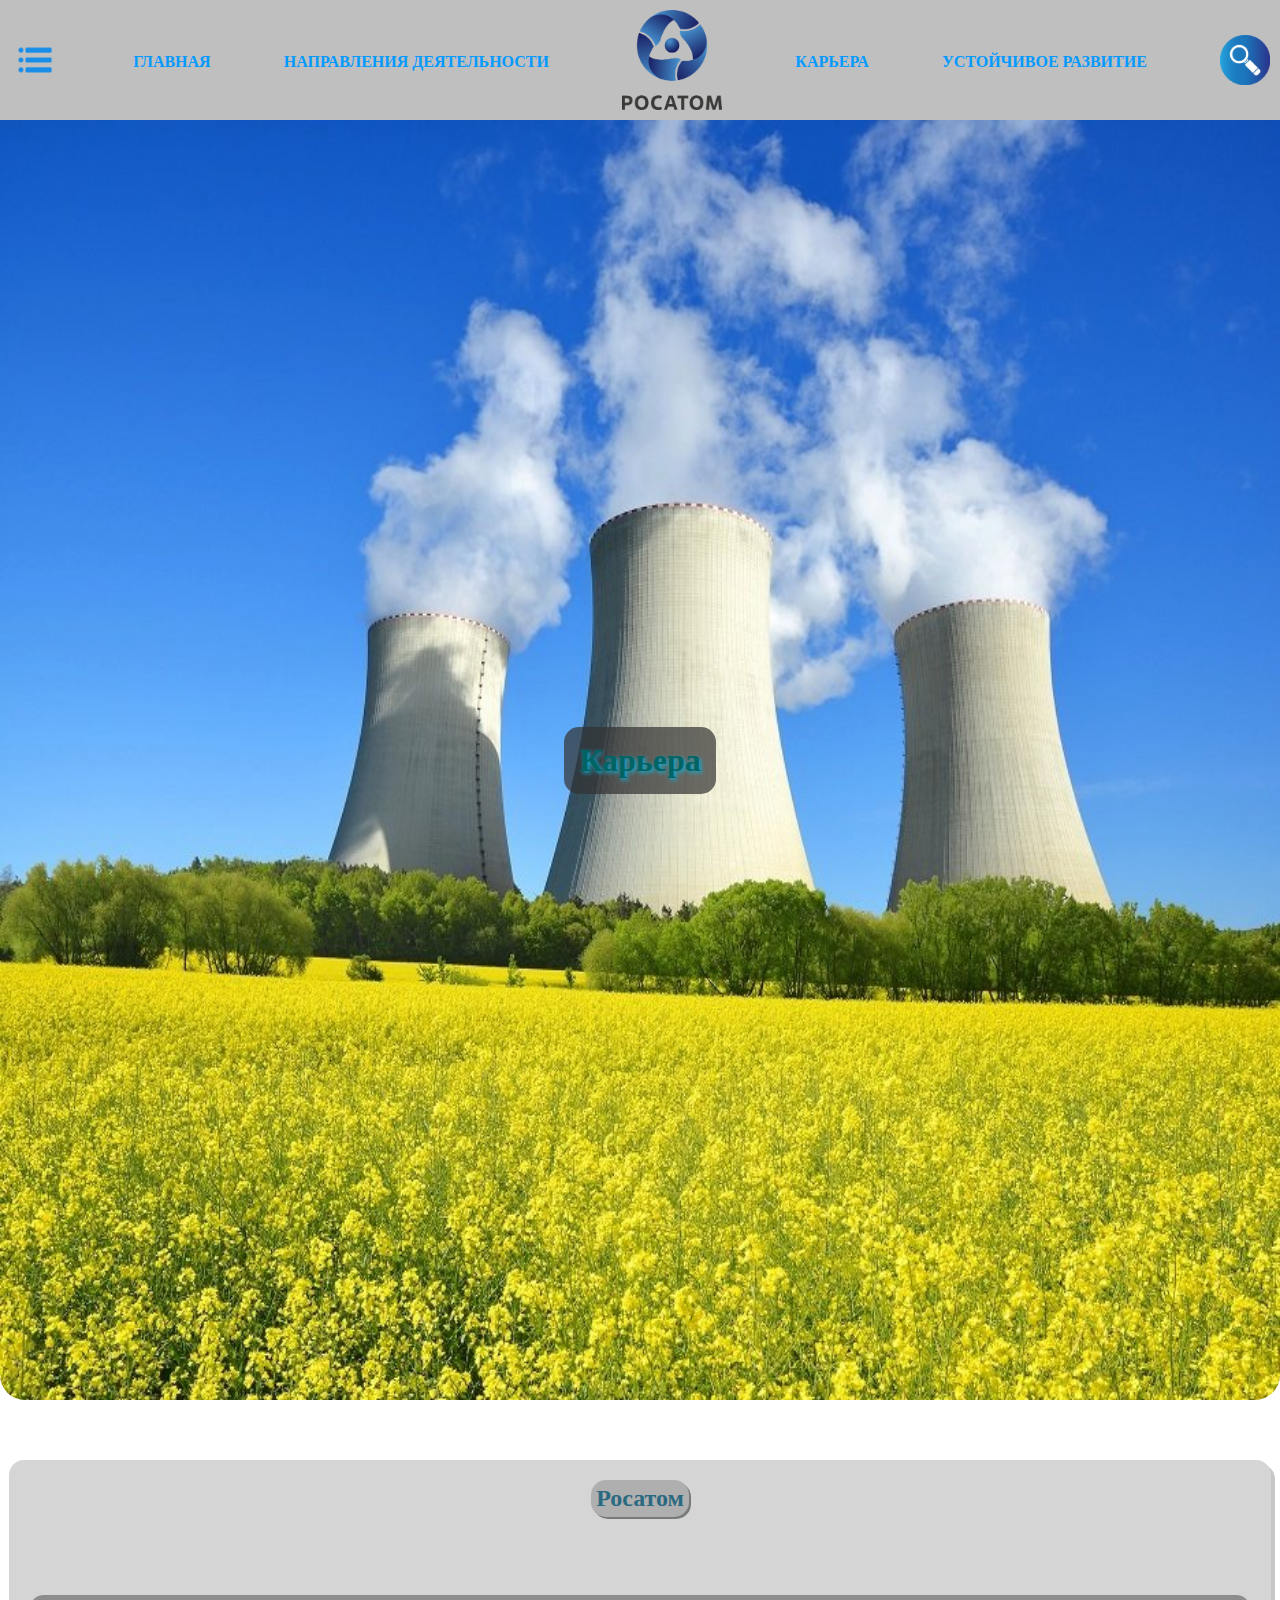
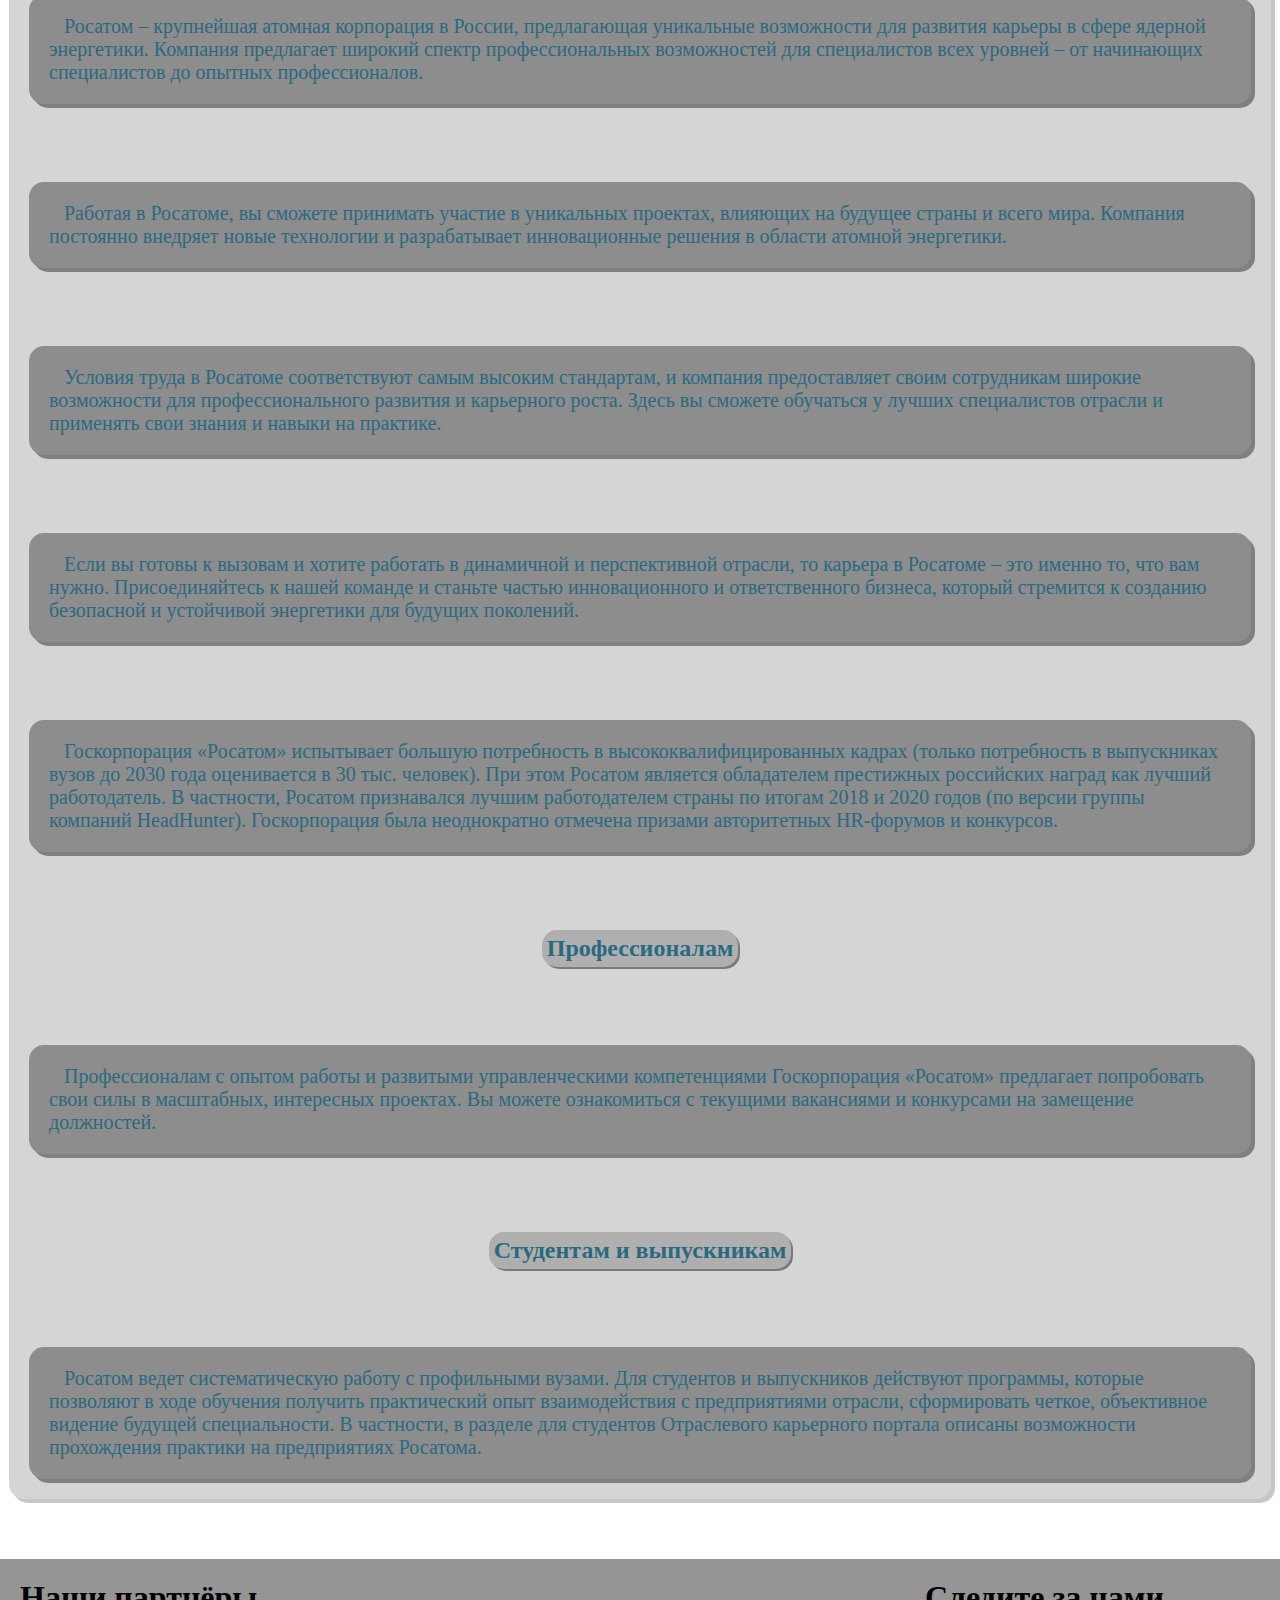
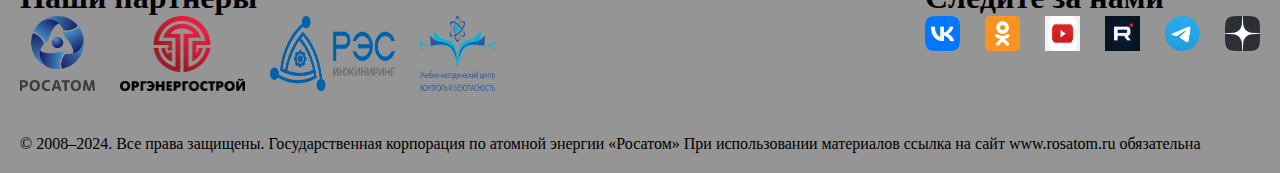
==== career.html @ 2147baed "Update career.html, production.html, and 9 more files..." ====
<!DOCTYPE html>
<html>

<head>
    <meta charset="UTF-8">
    <meta name="viewport" content="width=device-width, initial-scale=1.0">
    <link rel="stylesheet" type="text/css" href="style.css" />
    <script src="script.js"></script>
    <title>Строящиеся АЭС</title>
</head>

<body>
    <header>
        <div>
            <ul>
                <li>
                    <button class="list" type="button"
                        onclick="showPopup('menu'); hidePopup('searchMenu'); hidePopup('search_list')">
                        <picture>
                            <img src="assets/icon/list.png" alt="ЛИСТ" width="50px" height="50px">
                        </picture>
                    </button>

                </li>
                <li id="fadeshow">
                    <a href="site.html">ГЛАВНАЯ</a>
                </li>
                <li id="fadeshow">
                    <a href="production.html">НАПРАВЛЕНИЯ
                        ДЕЯТЕЛЬНОСТИ</a>
                </li>

                <li>
                    <a title="Главная страница" href="site.html" class="logo">
                        <picture>
                            <img src="assets/icon/logo.png" alt="РОСАТОМ" width="100px" height="100px">
                        </picture>
                    </a>
                </li>
                <li id="fadeshow">
                    <a href="career.html">КАРЬЕРА</a>
                </li>

                <li id="fadeshow">
                    <a href="sustainability.html">УСТОЙЧИВОЕ
                        РАЗВИТИЕ</a>
                </li>
                <li>
                    <button class="search" type="button" onclick="showPopup('searchMenu'); hidePopup('menu')">
                        <picture>
                            <img src="assets/icon/search.png" alt="ПОИСК" width="50px" height="50px">
                        </picture>
                    </button>
                </li>
            </ul>
        </div>
    </header>



    <div id="searchMenu" class="search_button">
        <div>
            <input type="text" id="search" onkeyup="SearchBox();" onclick="showFlexPopup('search_list');"
                placeholder="Напишите, что вы ищите" title="Type">

            <button type="button" onclick="hidePopup('search_list'); hidePopup('searchMenu');">
                <picture>
                    <img src="assets/icon/cancel.png" alt="ЛИСТ" width="50px" height="50px">
                </picture>
            </button>

        </div>

        <ul id="search_list" class="search_list">
            <li><a href="Курская АЭС.html">Курская АЭС-2</a></li>
            <li><a href="Ленинградская АЭС_2.html">Ленинградская АЭС-2</a></li>

            <li><a href="Смоленская_АЭС-2.html">Смоленская АЭС-2</a></li>
            <li><a href="Кольская АЭС.html">Кольская АЭС</a></li>

            <li><a href="Нижегородская АЭС.html">Нижегородская АЭС</a></li>
            <li><a href="Белоярская_АЭС.html">Белоярская АЭС</a></li>


            <li><a href="site.html">Главная</a></li>
            <li><a href="production.html">направления деятельности</a></li>
            <li><a href="sustainability.html">Устойчивое развитие</a></li>

        </ul>

    </div>

    <div id="menu" class="search_list">
        <ul onmouseout="hidePopup('menu')" onmouseover="showPopup('menu')">
            <ul>
                <li><a href="Курская АЭС.html">Курская АЭС-2</a></li>
                <li><a href="Ленинградская АЭС_2.html">Ленинградская АЭС-2</a></li>

                <li><a href="Смоленская_АЭС-2.html">Смоленская АЭС-2</a></li>
                <li><a href="Кольская АЭС.html">Кольская АЭС</a></li>

                <li><a href="Нижегородская АЭС.html">Нижегородская АЭС</a></li>
                <li><a href="Белоярская_АЭС.html">Белоярская АЭС</a></li>
            </ul>
            <ul>
                <li><a href="site.html">Главная</a></li>
                <li><a href="production.html">направления деятельности</a></li>
                <li><a href="sustainability.html">Устойчивое развитие</a></li>
            </ul>
        </ul>
    </div>

    <div class="main">

        <div>
            <h1>Карьера</h1>
        </div>

    </div>

    <div class="body">
        <main>

            <ul>
                <li>
                    <div class="article_carier">
                        <h2>Росатом</h2><br>
                        <p>Росатом – крупнейшая атомная корпорация в России, предлагающая уникальные возможности для
                            развития карьеры в сфере ядерной энергетики. Компания предлагает широкий спектр
                            профессиональных
                            возможностей для специалистов всех уровней – от начинающих специалистов до опытных
                            профессионалов.</p>
                        <br>

                        <p>Работая в Росатоме, вы сможете принимать участие в уникальных проектах, влияющих на будущее
                            страны и всего мира. Компания постоянно внедряет новые технологии и разрабатывает
                            инновационные
                            решения в области атомной энергетики.</p>
                        <br>
                        <p>Условия труда в Росатоме соответствуют самым высоким стандартам, и компания предоставляет
                            своим
                            сотрудникам широкие возможности для профессионального развития и карьерного роста. Здесь вы
                            сможете обучаться у лучших специалистов отрасли и применять свои знания и навыки на
                            практике.</p>
                        <br>
                        <p>Если вы готовы к вызовам и хотите работать в динамичной и перспективной отрасли, то карьера в
                            Росатоме – это именно то, что вам нужно. Присоединяйтесь к нашей команде и станьте частью
                            инновационного и ответственного бизнеса, который стремится к созданию безопасной и
                            устойчивой
                            энергетики для будущих поколений.</p>
                        <br>

                        <p>Госкорпорация «Росатом» испытывает большую потребность в высококвалифицированных кадрах
                            (только потребность в выпускниках вузов до 2030 года оценивается в 30 тыс. человек). При
                            этом Росатом является обладателем престижных российских наград как лучший работодатель. В
                            частности, Росатом признавался лучшим работодателем страны по итогам 2018 и 2020 годов (по
                            версии группы компаний HeadHunter). Госкорпорация была неоднократно отмечена призами
                            авторитетных HR-форумов и конкурсов.</p>
                        <br>
                        <h2>Профессионалам</h2>
                        <br>
                        <p>Профессионалам с опытом работы и развитыми управленческими компетенциями Госкорпорация
                            «Росатом» предлагает попробовать свои силы в масштабных, интересных проектах. Вы можете
                            ознакомиться с текущими вакансиями и конкурсами на замещение должностей.</p>
                        <br>
                        <h2>Студентам и выпускникам</h2>
                        <br>
                        <p>Росатом ведет систематическую работу с профильными вузами. Для студентов и выпускников
                            действуют программы, которые позволяют в ходе обучения получить практический опыт
                            взаимодействия с предприятиями отрасли, сформировать четкое, объективное видение будущей
                            специальности. В частности, в разделе для студентов Отраслевого карьерного портала описаны
                            возможности прохождения практики на предприятиях Росатома.</p>

                        
                    </div>
                </li>
            </ul>

        </main>
    </div>

    <footer>
        <div>
            <h1>Наши партнёры</h1>
            <div>
                <a href="https://atomdoc.ru/">
                    <img src="assets/Партнеры/АТОМДОК.png" alt="АТОМДОК" width="75px" height="75px">
                </a>

                <a href="https://ioes.ru/ru/">
                    <img src="assets/Партнеры/ОЭСТРОЙ.png" alt="ОЭСТРОЙ" width="125px" height="75px">
                </a>

                <a href="https://www.res-e.ru/">
                    <img src="assets/Партнеры/РЭС.png" alt="РЭС" width="125px" height="75px">
                </a>

                <a href="https://www.radcontrol.pro/">
                    <img src="assets/Партнеры/Ч-М центр.png" alt="Ч-М" width="75px" height="75px">
                </a>
            </div>
        </div>

        <div>
            <h1>Следите за нами </h1>
            <div>
                <a href="https://vk.com/">
                    <img src="assets/Соцсети/vk.png" alt="vk" width="35px" height="35px">
                </a>

                <a href="https://ok.ru/">
                    <img src="assets/Соцсети/одноклассники.png" alt="одноклассники" width="35px" height="35px">
                </a>

                <a href="https://www.youtube.com/">
                    <img src="assets/Соцсети/youtube.png" alt="youtube" width="35px" height="35px">
                </a>

                <a href="https://rutube.ru/">
                    <img src="assets/Соцсети/rt.png" alt="rt" width="35px" height="35px">
                </a>

                <a href="https://web.telegram.org/">
                    <img src="assets/Соцсети/telegram.png" alt="telegram" width="35px" height="35px">
                </a>

                <a href="https://dzen.ru/">
                    <img src="assets/Соцсети/yd.png" alt="yd" width="35px" height="35px">
                </a>
            </div>
        </div>
        <div>
            <p>
                © 2008–2024. Все права защищены. Государственная корпорация по
                атомной энергии «Росатом»
                При использовании материалов ссылка на сайт www.rosatom.ru
                обязательна
            </p>
        </div>
    </footer>
</body>

</html>
---- style.css ----
* {
    margin: 0;
    padding: 0;
    font-family: "Times New Roman", Times, serif;
}

body {
    max-width: 100%;
    background-color: white;
    display: flex;
    flex-direction: column;
    font-family: Arial, Helvetica, sans-serif;
    overflow-x: hidden;
}

.main {
    height: calc(200vw / 2);
    width: 100%;
    background-image: url(head.png);
    background-repeat: round;
    background-size: cover;

    display: flex;
    align-items: center;
    justify-content: center;
    border-radius: 0px 0px 25px 25px;
    color: rgb(0, 100, 100);
    text-shadow: 2px 2px 4px #18add3;
}

.main>div {
    background-color: rgba(50, 50, 50, 0.7);

    padding: 15px 15px;
    text-align: center;
}

header {
    width: 100%;
    height: 120px;
    z-index: 2;
    font-weight: bolder;
    background-color: rgb(191, 191, 191);
}

.list,
.search,
.search_list {
    border: none;
    background: none;
}

.search_list {
    display: none;
    border-radius: 0px 0px 15px 15px;
    flex-direction: column;
    padding: 10px;

    line-height: 30px;
}

.search_list>ul {
    display: flex;
    flex-direction: row;
    justify-content: space-evenly;
}


header>div {
    padding: 10px;
}

header>div>ul {
    display: flex;
    flex-direction: row;
    flex-wrap: nowrap;
    justify-content: space-between;
    align-items: center;
}

#fadeshow {
    display: flex;
    flex-shrink: 5;
    flex-basis: 5;
}

.logo,
.list,
.search {
    display: flex;
    flex-shrink: 1;
    flex-basis: 20;
}

.search_list,
.search_button {
    display: none;
    background-color: rgb(240, 240, 240);
    animation: list_appereance 0.2s ease-in-out;
    width: 100%;
    transform-origin: top center;
}

#search_list {
    position: sticky;
    top: 20px;
}


.search_button,
#menu {
    position: absolute;
    top: 120px;
}

.search_button>div {
    display: flex;
    align-content: center;
}


.search_button button {
    border: none;
}



.list_button {
    position: absolute;
    top: 120px;
    height: 160px;

    border-radius: 0px 0px 25px 25px;
}


.list_button>ul {
    display: flex;
    flex-direction: column;
    align-items: center;
    line-height: 25px;
}



#search {
    border: none;
    border-radius: 5px;
    min-width: 200px;
    width: 100%;
}

@keyframes list_appereance {
    from {
        transform: scaleY(0);
    }

    to {
        transform: scaleY(100%);
    }
}


ul {
    list-style: none;
}

@media only screen and (max-width: 900px) {
    #fadeshow {
        display: none;
    }
}

.body {
    display: flex;
    flex-direction: row;
    justify-content: space-between;
}

main {
    width: 100%;
    padding: 60px 9px;
    min-width: 200px;

}

.article_text {
    white-space: wrap;
    overflow: hidden;
    text-overflow: ellipsis;
    position: relative;

    max-width: 800px;
    min-width: 0px;
    margin-top: 20px;
    height: 200px;
    color: #171581

}

@media only screen and (max-width: 950px) {
    .article_text {
        display: none;

    }
}

@media only screen and (max-width: 750px) {
    .article_text {
        display: block;

    }
}

@media only screen and (max-width: 560px) {
    .article_text {
        display: none;

    }
}

main>ul>li {
    display: flex;

    flex-direction: row;
}

main>ul {
    display: flex;
    flex-direction: column;
    gap: 15px;
}

main>ul>li {
    animation: blink-caret_aricle 0.5s ease-in-out;
    box-shadow: #c7c7c7 4px 4px;
    background-color: rgba(105, 105, 105, 0.281);
}

@keyframes article_is_hover {
    from {
        transform: scale(100%);
    }

    to {
        transform: scale(105%);
    }
}

main>ul>li,
aside,
.main>div,
.article img {
    border-radius: 15px;
}

.article img {
    border-color: #5c5c5c2c;
    border-style: groove;
    max-width: 600px;
    min-width: 200px;
}

@keyframes blink-caret_aricle {
    from {
        transform: translateX(-800px);
    }

    to {
        transform: translateX(0px);
    }
}

.article {
    max-width: 400px;
    display: flex;
    flex-direction: row;
    flex-wrap: wrap;
    padding: 20px;
    animation-fill-mode: forwards;
    
}

.article_AES img {
    border-color: #5c5c5c2c;
    box-shadow: #b4b4b4 3px 3px;
    border-style: groove;
    border-radius: 15px;
    max-width: 600px;
    min-width: 200px;
    width: 400px
}

.article_AES {
    border-radius: 15px;

    display: flex;
    flex-direction: row;
    flex-wrap: wrap;
    padding: 30px;
    animation-fill-mode: forwards;
    gap: 20px;

    justify-content: center;



}

.article_AES div {
    display: flex;
    flex-direction: column;
    gap: 20px;
    text-indent: 40px;
    padding: 30px;
    border-radius: 15px;
    box-shadow: #a3a3a3 5px 5px;
    font-size: 20px;

    background-color: #bbbbbb;

    color: #171581
}


.article_prod {
    display: flex;
    flex-wrap: wrap;
    flex-direction: row;
    gap: 5px;
    padding: 10px;

    justify-content: start;

}

.article_prod>a {
    border-radius: 15px;
    max-width: 200px;
    max-height: 200px;
    min-width: 50px;
    min-height: 50px;

    width: 200px;
    height: 200px;


}

.article_prod>a>h1,
.article_prod>a>p {
    margin-left: 35px;
}

.article_prod>a>p {

    margin-top: 140px;
}

.article_prod .navpar01 {
    background-color: rgb(94, 34, 190);
}

.article_prod .navpar02 {
    background-color: rgb(14, 35, 155);
}

.article_prod .navpar03 {
    background-color: rgb(7, 216, 111);
}

.article_prod .navpar04 {
    background-color: rgb(198, 2, 247);
}

.article_carier {
    padding: 20px;
    display: flex;
    flex-direction: column;
    align-items: center;
    color: #2b6981;
    gap: 30px;
}

.article_carier>p {
    text-indent: 15px;
    background-color: rgb(141, 141, 141);

    box-shadow: #808080 4px 4px;

    border-radius: 15px;
    padding: 20px;
    font-size: 20px;

}

.article_carier>h2 {
    background-color: rgb(175, 175, 175);
    border-radius: 15px;
    padding: 5px;
    box-shadow: #777b7c 2px 2px;
}

aside {
    margin: 60px 9px 60px 0px;
    padding: 25px;

    width: 50%;
    max-width: 300px;
    display: flex;
    flex-wrap: nowrap;
    flex-direction: column;

    transform-origin: right center;

    animation: blink-caret 1.0s ease-in-out;
    animation-fill-mode: forwards;
    

    text-align: center;
    position: relative;
}

@media only screen and (max-width: 750px) {
    #fadeshow2 {
        display: none;
    }
}

@keyframes blink-caret {
    from {
        background-color: transparent;
        border-color: transparent;
        box-shadow: transparent 5px 5px;
        
    }

    to {
        background-color: rgba(150, 150, 150, 0.5);
        box-shadow: #b5b5b6 5px 5px;
        
        color: black;
    }
}

.border {
    border-right: 0px;
    border-left: 0px;
    border-bottom: 0px;
    border-top: 10px;
    border-style: ridge;
    border-color: rgba(128, 128, 128, 0.329);
}

aside>ul {
    display: flex;
    flex-direction: column;
    align-items: center;
    line-height: 1.5;

}

aside>h3 {
    line-height: 3;
}

footer {
    max-width: 100%;
    background-color: rgba(122, 122, 122, 0.8);
    z-index: 2;
    display: flex;
    flex-flow: row wrap;
    justify-content: space-between;
    padding: 30px auto;
}

footer>div {
    padding: 20px;
}

footer>div>div {
    display: flex;
    flex-wrap: wrap;
    gap: 25px;
}

footer>div>p {
    text-align: center;
}

@keyframes blink-caret_A {

    from {
        color: rgba(3, 154, 255, 0.877);
    }

    to {
        color: rgb(100, 4, 4);
    }
}

a:link,
a:visited,
a:hover,
a:active {
    text-decoration: none;
}

a:link {
    color: rgb(3, 154, 255);
}

a:hover {
    animation: blink-caret_A 0.8s ease-in-out;
    animation-fill-mode: forwards;
}
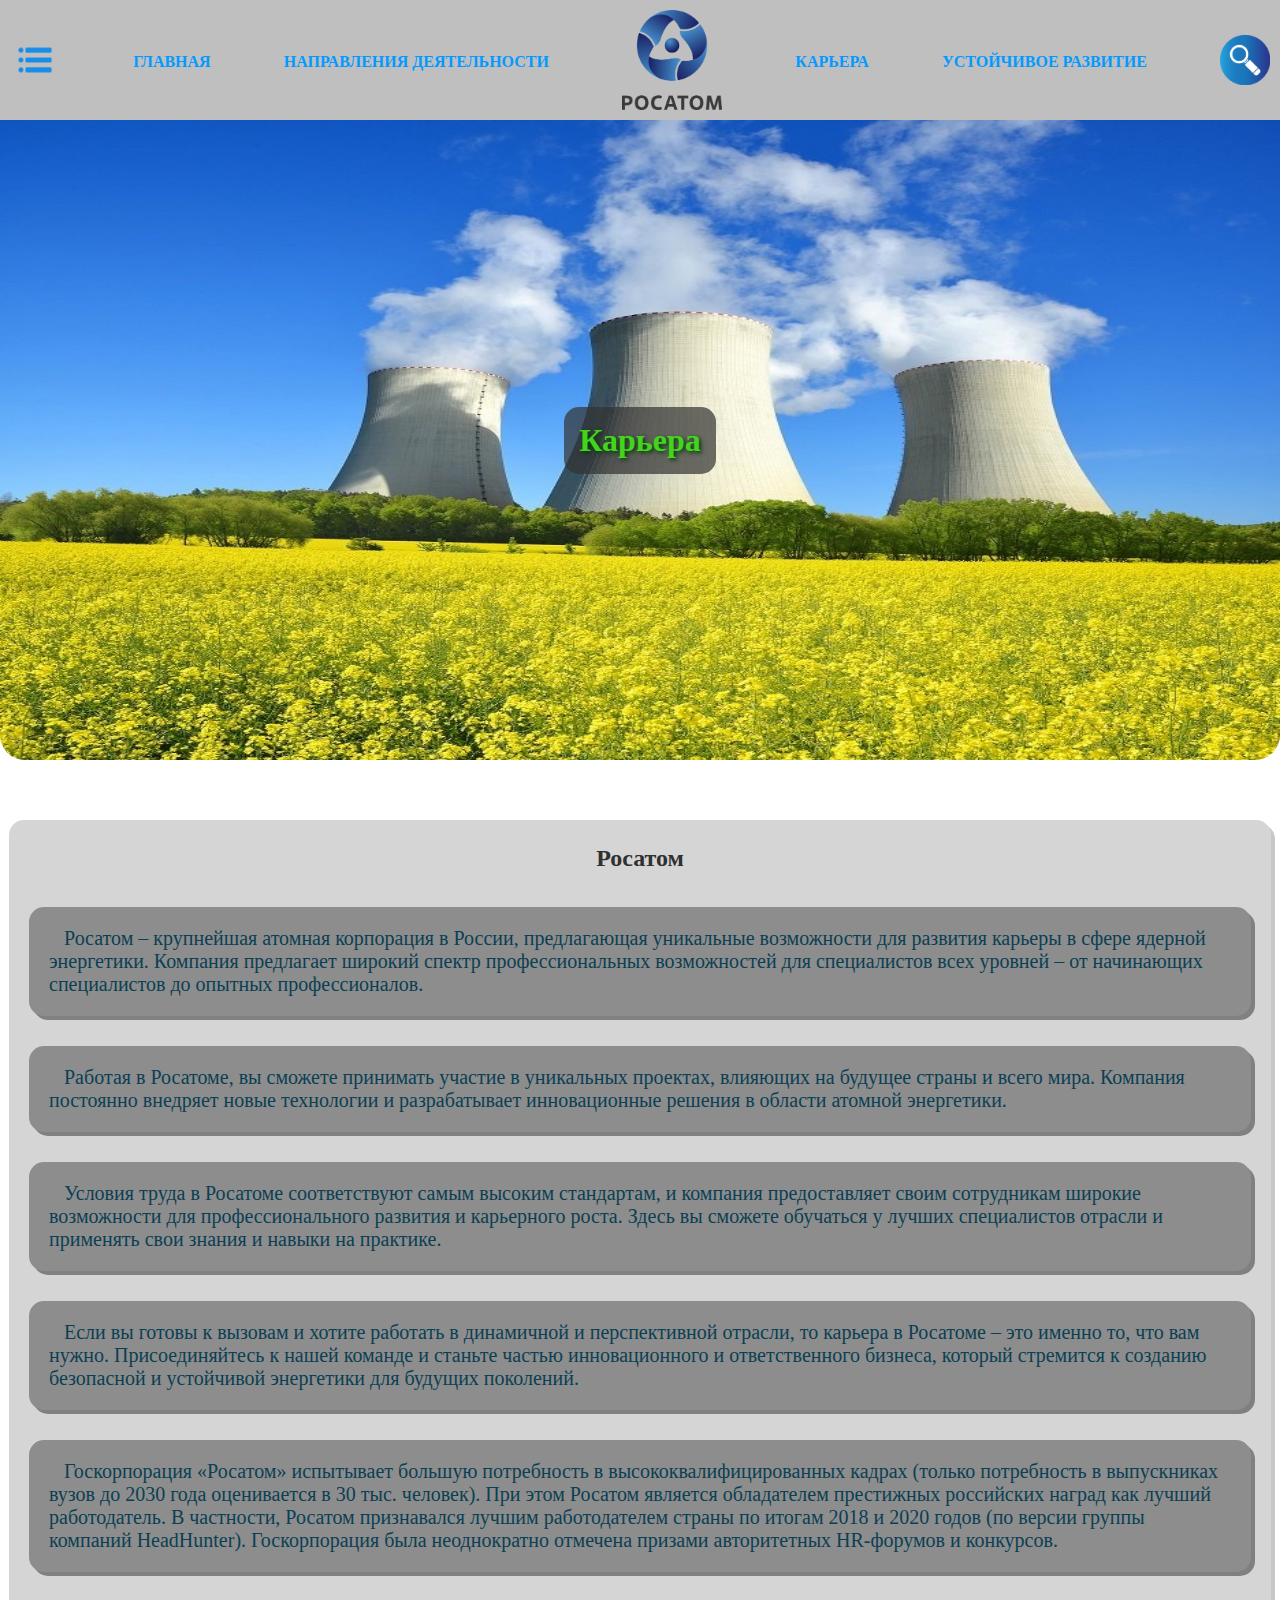
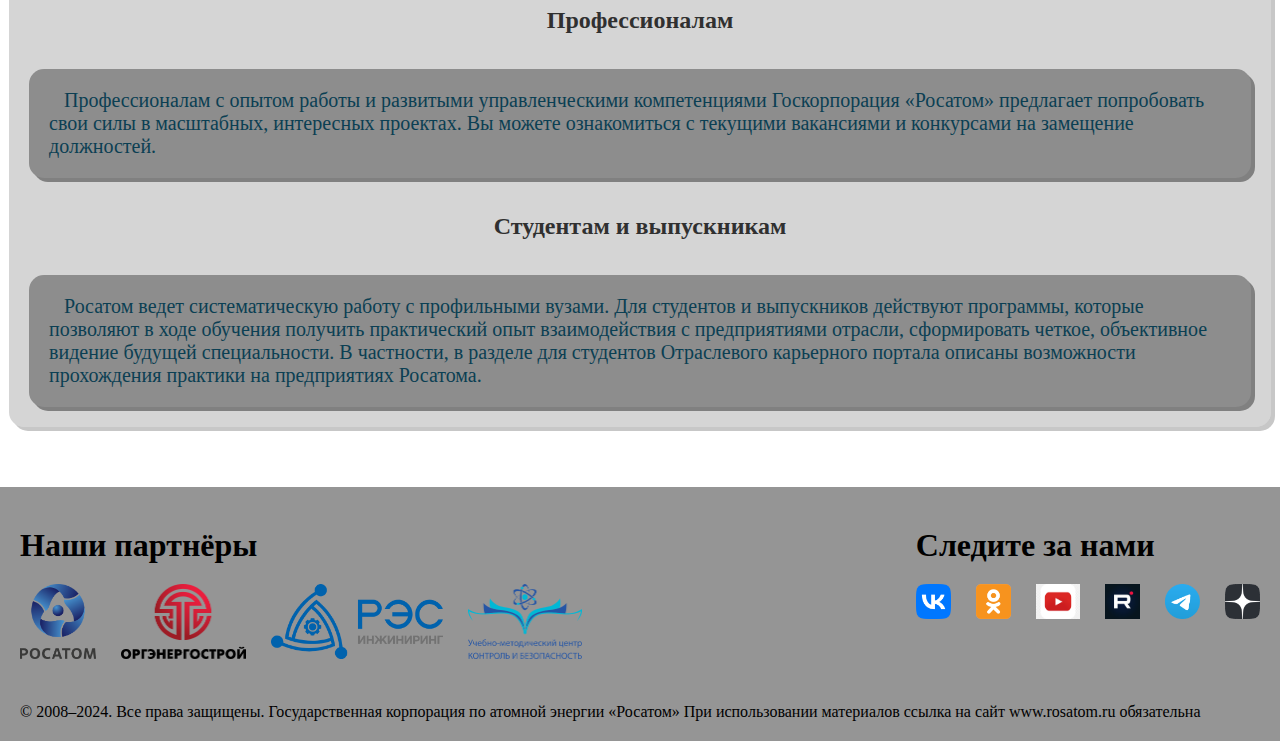
==== commit 1d61f047: "Остаётся сделать всё по мелочи" ====
--- a/career.html
+++ b/career.html
@@ -83,7 +83,7 @@
 
 
             <li><a href="site.html">Главная</a></li>
-            <li><a href="production.html">направления деятельности</a></li>
+            <li><a href="production.html">Направления деятельности</a></li>
             <li><a href="sustainability.html">Устойчивое развитие</a></li>
 
         </ul>
@@ -104,7 +104,7 @@
             </ul>
             <ul>
                 <li><a href="site.html">Главная</a></li>
-                <li><a href="production.html">направления деятельности</a></li>
+                <li><a href="production.html">Направления деятельности</a></li>
                 <li><a href="sustainability.html">Устойчивое развитие</a></li>
             </ul>
         </ul>
@@ -124,31 +124,31 @@
             <ul>
                 <li>
                     <div class="article_carier">
-                        <h2>Росатом</h2><br>
+                        <h2>Росатом</h2>
                         <p>Росатом – крупнейшая атомная корпорация в России, предлагающая уникальные возможности для
                             развития карьеры в сфере ядерной энергетики. Компания предлагает широкий спектр
                             профессиональных
                             возможностей для специалистов всех уровней – от начинающих специалистов до опытных
                             профессионалов.</p>
-                        <br>
+
 
                         <p>Работая в Росатоме, вы сможете принимать участие в уникальных проектах, влияющих на будущее
                             страны и всего мира. Компания постоянно внедряет новые технологии и разрабатывает
                             инновационные
                             решения в области атомной энергетики.</p>
-                        <br>
+
                         <p>Условия труда в Росатоме соответствуют самым высоким стандартам, и компания предоставляет
                             своим
                             сотрудникам широкие возможности для профессионального развития и карьерного роста. Здесь вы
                             сможете обучаться у лучших специалистов отрасли и применять свои знания и навыки на
                             практике.</p>
-                        <br>
+
                         <p>Если вы готовы к вызовам и хотите работать в динамичной и перспективной отрасли, то карьера в
                             Росатоме – это именно то, что вам нужно. Присоединяйтесь к нашей команде и станьте частью
                             инновационного и ответственного бизнеса, который стремится к созданию безопасной и
                             устойчивой
                             энергетики для будущих поколений.</p>
-                        <br>
+
 
                         <p>Госкорпорация «Росатом» испытывает большую потребность в высококвалифицированных кадрах
                             (только потребность в выпускниках вузов до 2030 года оценивается в 30 тыс. человек). При
@@ -156,22 +156,22 @@
                             частности, Росатом признавался лучшим работодателем страны по итогам 2018 и 2020 годов (по
                             версии группы компаний HeadHunter). Госкорпорация была неоднократно отмечена призами
                             авторитетных HR-форумов и конкурсов.</p>
-                        <br>
+
                         <h2>Профессионалам</h2>
-                        <br>
+
                         <p>Профессионалам с опытом работы и развитыми управленческими компетенциями Госкорпорация
                             «Росатом» предлагает попробовать свои силы в масштабных, интересных проектах. Вы можете
                             ознакомиться с текущими вакансиями и конкурсами на замещение должностей.</p>
-                        <br>
+
                         <h2>Студентам и выпускникам</h2>
-                        <br>
+
                         <p>Росатом ведет систематическую работу с профильными вузами. Для студентов и выпускников
                             действуют программы, которые позволяют в ходе обучения получить практический опыт
                             взаимодействия с предприятиями отрасли, сформировать четкое, объективное видение будущей
                             специальности. В частности, в разделе для студентов Отраслевого карьерного портала описаны
                             возможности прохождения практики на предприятиях Росатома.</p>
 
-                        
+
                     </div>
                 </li>
             </ul>
--- a/style.css
+++ b/style.css
@@ -13,8 +13,20 @@
     overflow-x: hidden;
 }
 
+@media (orientation: landscape) {
+    .main {
+        height: calc(100vw / 2);
+    }
+}
+
+@media (orientation: portrait) {
+    .main {
+        height: calc(100vh / 2);
+    }
+}
+
 .main {
-    height: calc(200vw / 2);
+
     width: 100%;
     background-image: url(head.png);
     background-repeat: round;
@@ -24,8 +36,8 @@
     align-items: center;
     justify-content: center;
     border-radius: 0px 0px 25px 25px;
-    color: rgb(0, 100, 100);
-    text-shadow: 2px 2px 4px #18add3;
+    color: rgb(67, 212, 30);
+    text-shadow: 2px 2px 4px #013a04;
 }
 
 .main>div {
@@ -48,21 +60,36 @@
 .search_list {
     border: none;
     background: none;
+
 }
 
 .search_list {
     display: none;
     border-radius: 0px 0px 15px 15px;
     flex-direction: column;
+
+
+
+    line-height: 30px;
+}
+
+.search_list>ul {
+
+    display: flex;
+    flex-direction: row;
+    justify-content: space-evenly;
+}
+
+.search_list li {
+    padding: 5px 10px 5px 10px;
+}
+
+
+input[type=text] {
+    width: 200px;
     padding: 10px;
-
-    line-height: 30px;
-}
-
-.search_list>ul {
-    display: flex;
-    flex-direction: row;
-    justify-content: space-evenly;
+    margin: 10px;
+
 }
 
 
@@ -95,15 +122,25 @@
 .search_list,
 .search_button {
     display: none;
+
+    animation: list_appereance 0.2s ease-in-out;
+    width: 100%;
+    transform-origin: top center;
+}
+
+.search_list {
     background-color: rgb(240, 240, 240);
-    animation: list_appereance 0.2s ease-in-out;
-    width: 100%;
-    transform-origin: top center;
-}
-
-#search_list {
     position: sticky;
     top: 20px;
+}
+
+.search_button,
+.search_button button[type=button] {
+    background: transparent;
+}
+
+#search_list {
+    border-radius: 15px;
 }
 
 
@@ -189,12 +226,18 @@
     overflow: hidden;
     text-overflow: ellipsis;
     position: relative;
+    text-indent: 15px;
 
     max-width: 800px;
     min-width: 0px;
-    margin-top: 20px;
+
     height: 200px;
-    color: #171581
+    color: #171581;
+    transform: scale(85%);
+
+
+    display: flex;
+    align-self: center;
 
 }
 
@@ -203,6 +246,7 @@
         display: none;
 
     }
+
 }
 
 @media only screen and (max-width: 750px) {
@@ -210,6 +254,8 @@
         display: block;
 
     }
+
+
 }
 
 @media only screen and (max-width: 560px) {
@@ -217,6 +263,7 @@
         display: none;
 
     }
+
 }
 
 main>ul>li {
@@ -228,7 +275,7 @@
 main>ul {
     display: flex;
     flex-direction: column;
-    gap: 15px;
+    gap: 20px;
 }
 
 main>ul>li {
@@ -257,8 +304,10 @@
 .article img {
     border-color: #5c5c5c2c;
     border-style: groove;
-    max-width: 600px;
     min-width: 200px;
+
+    width: 100%;
+    height: 100%;
 }
 
 @keyframes blink-caret_aricle {
@@ -272,13 +321,21 @@
 }
 
 .article {
-    max-width: 400px;
+    max-width: 600px;
     display: flex;
     flex-direction: row;
     flex-wrap: wrap;
-    padding: 20px;
+    justify-content: space-around;
+    padding: 15px;
     animation-fill-mode: forwards;
-    
+    height: 100%;
+    width: 100%;
+
+}
+
+.article>h2 {
+    padding: 10px;
+    text-align: center;
 }
 
 .article_AES img {
@@ -288,7 +345,10 @@
     border-radius: 15px;
     max-width: 600px;
     min-width: 200px;
-    width: 400px
+
+    width: 100%;
+    height: 100%;
+
 }
 
 .article_AES {
@@ -330,19 +390,25 @@
     gap: 5px;
     padding: 10px;
 
+    width: 100%;
+    max-width: 100%;
+    height: 100%;
+
+
+
     justify-content: start;
 
 }
 
 .article_prod>a {
     border-radius: 15px;
-    max-width: 200px;
-    max-height: 200px;
+
     min-width: 50px;
     min-height: 50px;
 
-    width: 200px;
-    height: 200px;
+    width: 100%;
+    height: 100%;
+    
 
 
 }
@@ -354,7 +420,7 @@
 
 .article_prod>a>p {
 
-    margin-top: 140px;
+    margin-top: 100px;
 }
 
 .article_prod .navpar01 {
@@ -378,7 +444,7 @@
     display: flex;
     flex-direction: column;
     align-items: center;
-    color: #2b6981;
+    color: #0b3f53;
     gap: 30px;
 }
 
@@ -395,10 +461,10 @@
 }
 
 .article_carier>h2 {
-    background-color: rgb(175, 175, 175);
-    border-radius: 15px;
+    
     padding: 5px;
-    box-shadow: #777b7c 2px 2px;
+    color:#303030
+    
 }
 
 aside {
@@ -415,7 +481,7 @@
 
     animation: blink-caret 1.0s ease-in-out;
     animation-fill-mode: forwards;
-    
+
 
     text-align: center;
     position: relative;
@@ -432,13 +498,13 @@
         background-color: transparent;
         border-color: transparent;
         box-shadow: transparent 5px 5px;
-        
+
     }
 
     to {
         background-color: rgba(150, 150, 150, 0.5);
         box-shadow: #b5b5b6 5px 5px;
-        
+
         color: black;
     }
 }
@@ -474,6 +540,16 @@
     padding: 30px auto;
 }
 
+footer h1
+{
+    padding: 20px 0px;
+}
+
+footer img {
+    width: 100%;
+
+}
+
 footer>div {
     padding: 20px;
 }
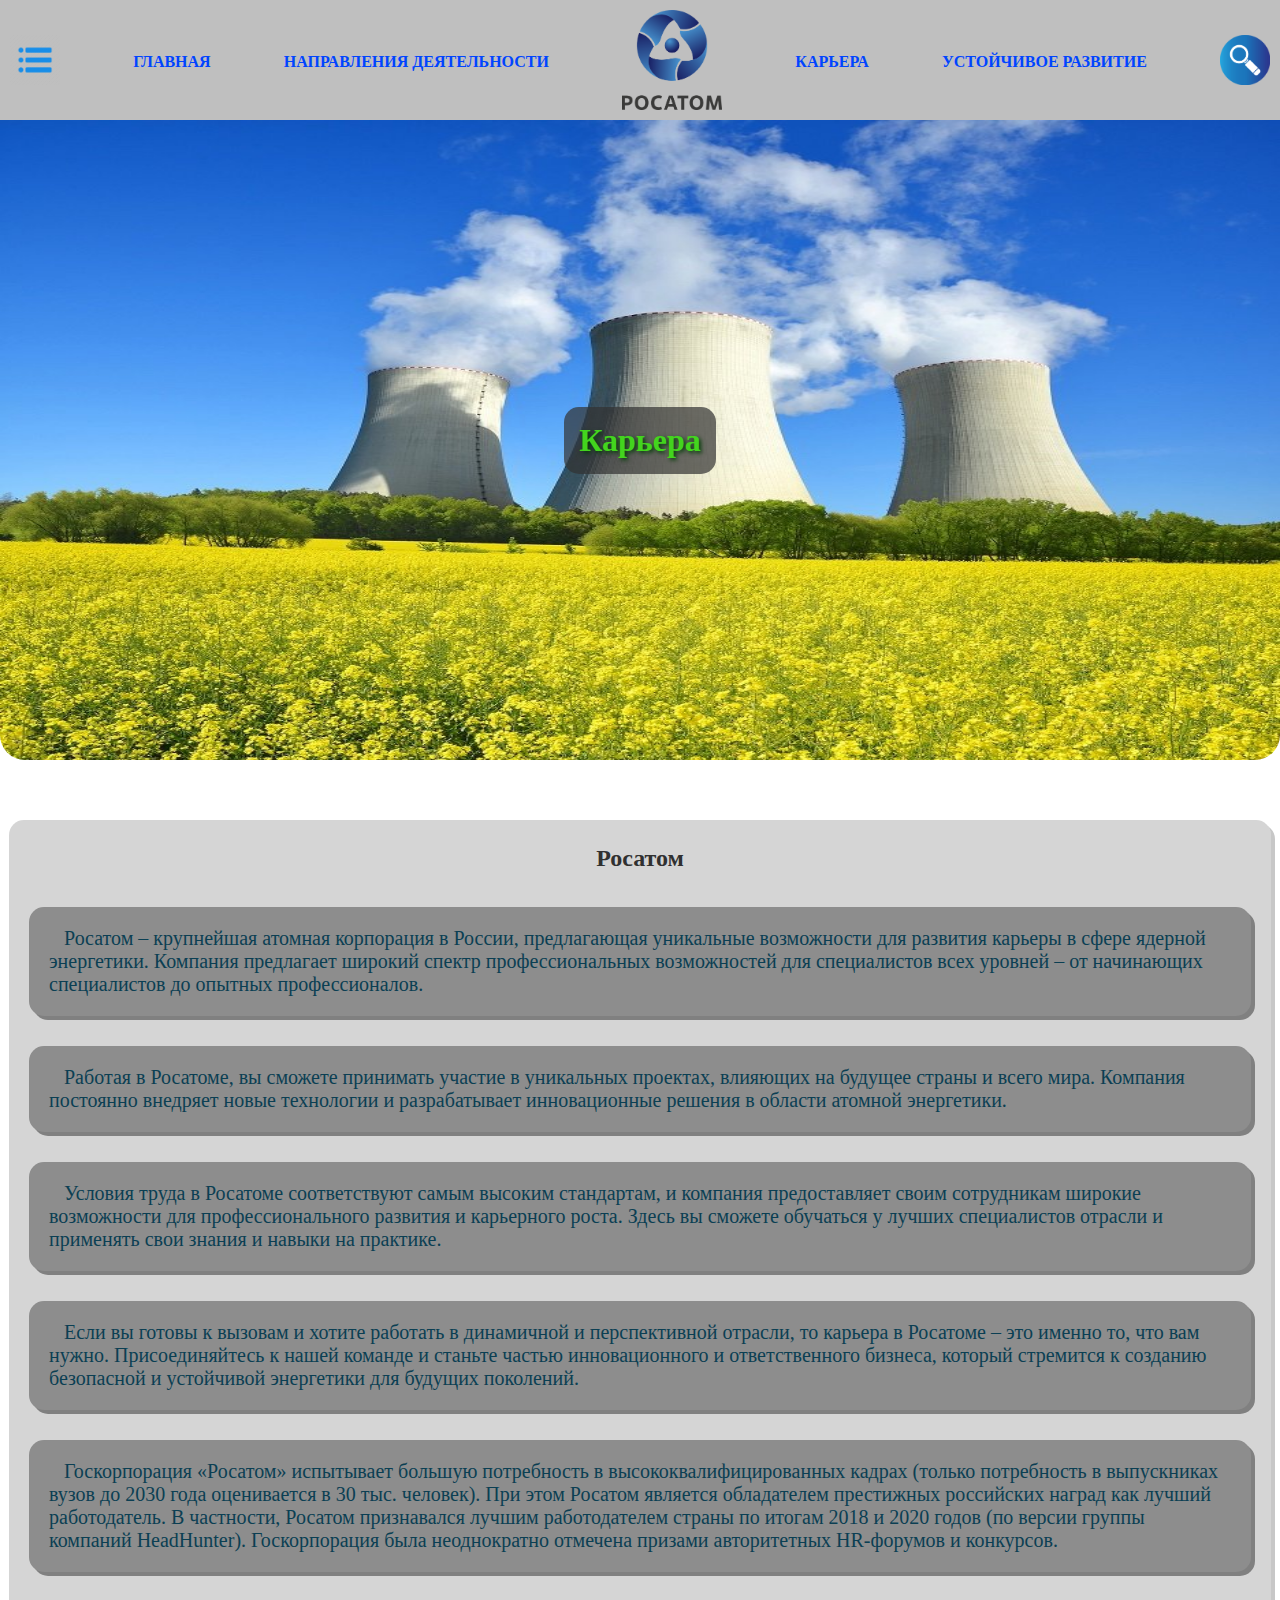
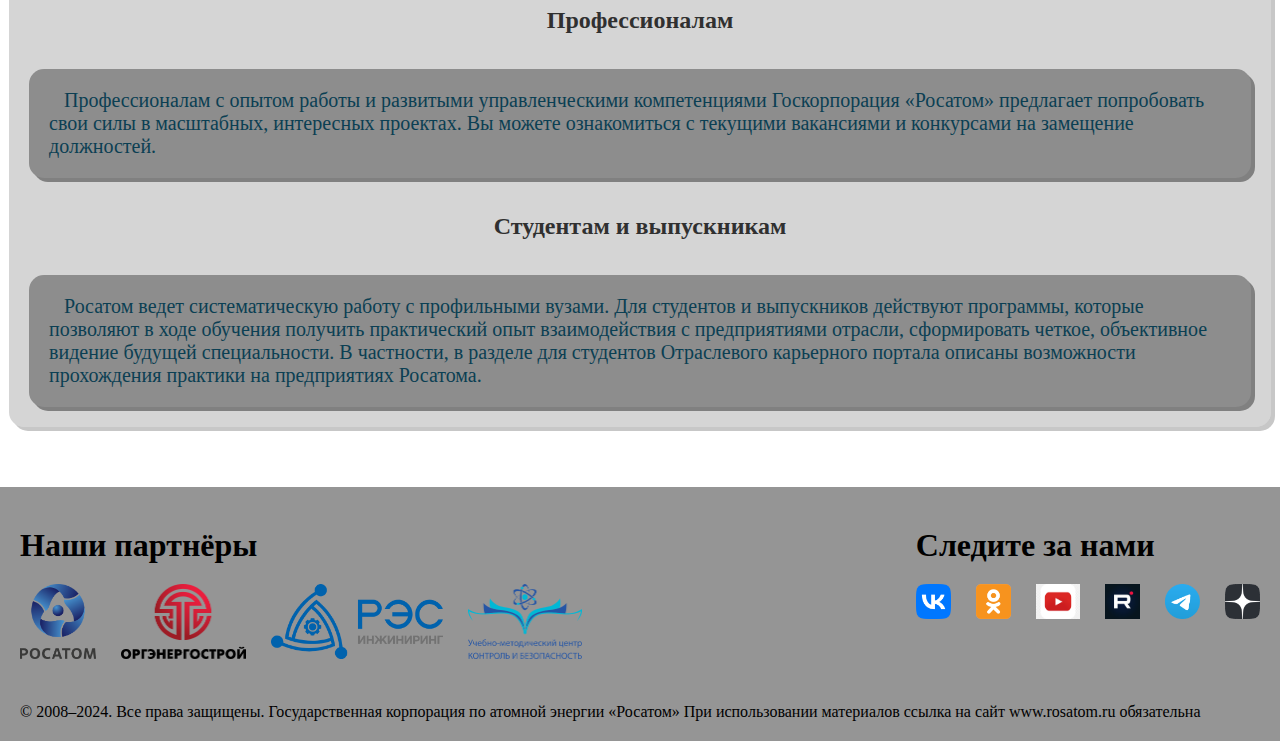
==== commit d3dd371b: "Push'у последний раз" ====
--- a/career.html
+++ b/career.html
@@ -111,16 +111,13 @@
     </div>
 
     <div class="main">
-
         <div>
             <h1>Карьера</h1>
         </div>
-
     </div>
 
     <div class="body">
         <main>
-
             <ul>
                 <li>
                     <div class="article_carier">
--- a/style.css
+++ b/style.css
@@ -233,7 +233,7 @@
 
     height: 200px;
     color: #171581;
-    transform: scale(85%);
+    transform: scaleY(85%) scaleX(95%);
 
 
     display: flex;
@@ -278,7 +278,8 @@
     gap: 20px;
 }
 
-main>ul>li {
+main>ul>li,
+.article_prod {
     animation: blink-caret_aricle 0.5s ease-in-out;
     box-shadow: #c7c7c7 4px 4px;
     background-color: rgba(105, 105, 105, 0.281);
@@ -295,6 +296,7 @@
 }
 
 main>ul>li,
+.article_prod,
 aside,
 .main>div,
 .article img {
@@ -384,59 +386,63 @@
 
 
 .article_prod {
-    display: flex;
-    flex-wrap: wrap;
-    flex-direction: row;
-    gap: 5px;
+
+    --auto-grid-min-size: 16rem;
+    display: grid;
+    grid-template-columns: repeat(auto-fill, minmax(var(--auto-grid-min-size), 1fr));
+    grid-gap: 1rem;
+
+    padding: 20px;
+}
+
+.article_prod a:hover
+{
+    transform: scale(105%);
+}
+.article_prod a {
+    border-radius: 15px;
+
+    min-width: 150px;
+    min-height: 150px;
+    display: flex;
+    flex-direction: column;
+    justify-content: space-between;
     padding: 10px;
-
-    width: 100%;
-    max-width: 100%;
+    
+}
+.article_prod a div
+{
+    display: flex;
+    flex-direction: row;
+    justify-content: space-between;
+    padding: 10px;
+}
+.article_prod img
+{
     height: 100%;
-
-
-
-    justify-content: start;
-
-}
-
-.article_prod>a {
-    border-radius: 15px;
-
-    min-width: 50px;
-    min-height: 50px;
-
-    width: 100%;
-    height: 100%;
+    width: 100%;
+    max-width: 100px;
     
-
-
-}
-
-.article_prod>a>h1,
-.article_prod>a>p {
-    margin-left: 35px;
-}
-
-.article_prod>a>p {
-
-    margin-top: 100px;
 }
 
 .article_prod .navpar01 {
-    background-color: rgb(94, 34, 190);
+    background-color: rgb(126, 91, 184);
+    box-shadow: rgb(99, 53, 109) 5px 5px;
 }
 
 .article_prod .navpar02 {
-    background-color: rgb(14, 35, 155);
+    background-color: rgb(192, 93, 93);
+    box-shadow: rgb(139, 68, 68) 5px 5px;
 }
 
 .article_prod .navpar03 {
-    background-color: rgb(7, 216, 111);
+    background-color: rgb(160, 140, 76);
+    box-shadow: rgb(121, 106, 57) 5px 5px;
 }
 
 .article_prod .navpar04 {
-    background-color: rgb(198, 2, 247);
+    background-color: rgb(124, 160, 78);
+    box-shadow: rgb(98, 126, 62) 5px 5px;
 }
 
 .article_carier {
@@ -446,6 +452,7 @@
     align-items: center;
     color: #0b3f53;
     gap: 30px;
+
 }
 
 .article_carier>p {
@@ -460,11 +467,10 @@
 
 }
 
-.article_carier>h2 {
-    
+.article_carier>h2,h3 {
+
     padding: 5px;
-    color:#303030
-    
+    color: #303030;
 }
 
 aside {
@@ -523,11 +529,14 @@
     flex-direction: column;
     align-items: center;
     line-height: 1.5;
-
-}
+    padding: 10px;
+
+}
+
 
 aside>h3 {
     line-height: 3;
+    
 }
 
 footer {
@@ -540,8 +549,7 @@
     padding: 30px auto;
 }
 
-footer h1
-{
+footer h1 {
     padding: 20px 0px;
 }
 
@@ -564,16 +572,7 @@
     text-align: center;
 }
 
-@keyframes blink-caret_A {
-
-    from {
-        color: rgba(3, 154, 255, 0.877);
-    }
-
-    to {
-        color: rgb(100, 4, 4);
-    }
-}
+
 
 a:link,
 a:visited,
@@ -583,10 +582,13 @@
 }
 
 a:link {
-    color: rgb(3, 154, 255);
+    color: rgb(0, 68, 255);
+}
+a:visited
+{
+    color: rgb(87, 17, 2);
 }
 
 a:hover {
-    animation: blink-caret_A 0.8s ease-in-out;
-    animation-fill-mode: forwards;
+    color: rgb(78, 154, 173);
 }